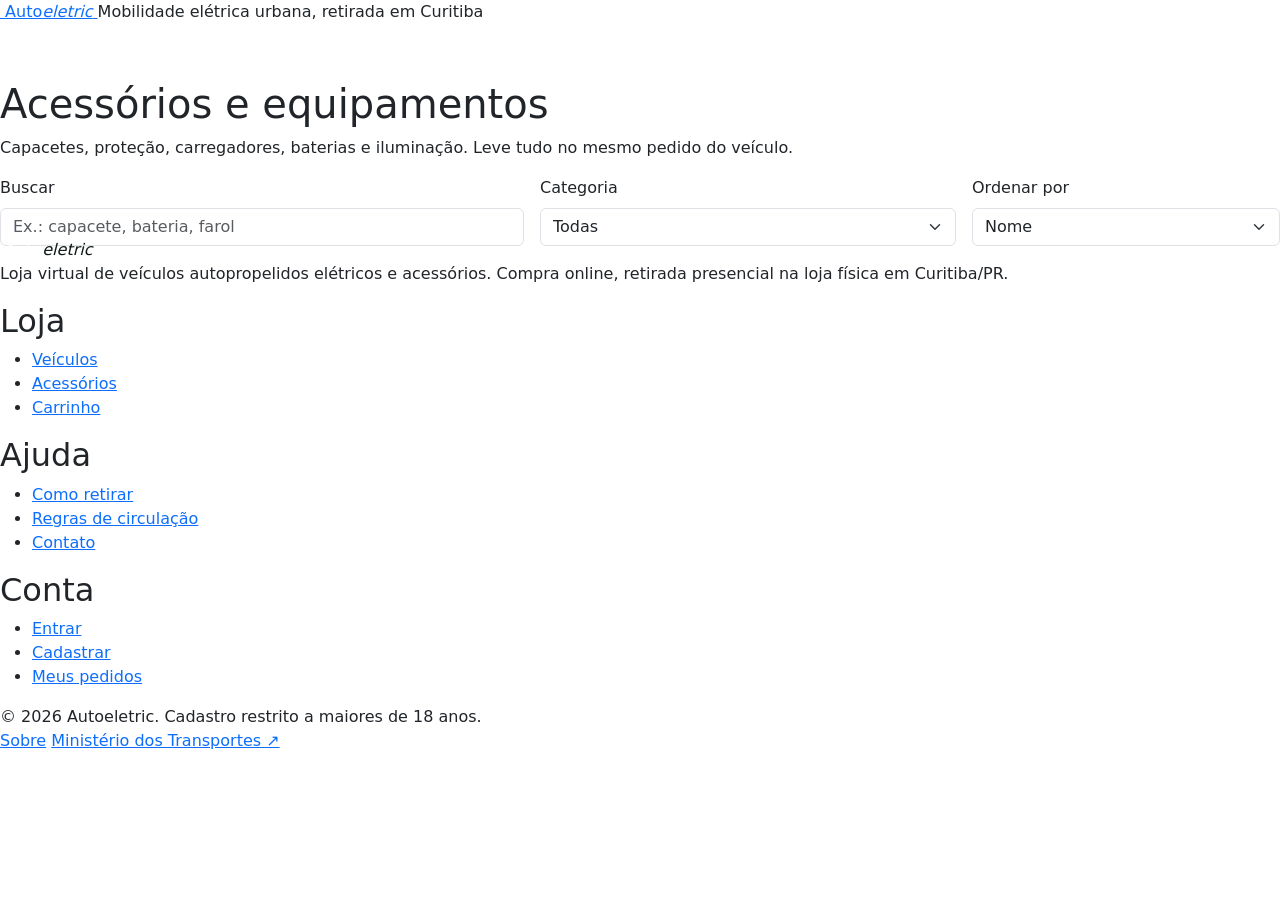
==== acessorios.html @ 050004ec "Add files via upload" ====
<!DOCTYPE html>
<html lang="pt-BR">
    <head>
        <meta charset="UTF-8">
        <meta name="viewport" content="width=device-width, initial-scale=1">
        <title>Acessórios | Autoeletric</title>
        <link rel="icon" href="img/logo.png" type="image/png">
        <link rel="stylesheet" href="https://cdn.jsdelivr.net/npm/bootstrap@5.3.8/dist/css/bootstrap.min.css">
        <link rel="stylesheet" href="css/style.css">
    </head>
    <body data-pagina="acessorios">
        <header>
            <div class="cabecalho-topo">
                <div class="container-principal">
                    <a class="marca" href="index.html">
                        <img src="img/logo.png" alt="">
                        <span>Auto<em>eletric</em></span>
                    </a>
                        <span class="slogan">Mobilidade elétrica urbana, retirada em Curitiba</span>
                </div>
            </div>
                <nav class="navbar navbar-expand-lg navbar-dark barra-menu" aria-label="Principal">
                    <div class="container-principal">
                        <button class="navbar-toggler ms-auto my-2" type="button" data-bs-toggle="collapse" data-bs-target="#menuPrincipal" aria-controls="menuPrincipal" aria-expanded="false" aria-label="Abrir menu">
                            <span class="navbar-toggler-icon"></span>
                        </button>
                        <div class="collapse navbar-collapse" id="menuPrincipal">
                            <ul class="navbar-nav me-auto">
                                <li class="nav-item">
                                    <a class="nav-link" href="index.html">Início</a>
                                </li>
                                <li class="nav-item">
                                    <a class="nav-link" href="catalogo.html">Veículos</a>
                                </li>
                                <li class="nav-item">
                                    <a class="nav-link active" href="acessorios.html">Acessórios</a>
                                </li>
                                <li class="nav-item">
                                    <a class="nav-link" href="retirada.html">Retirada</a>
                                </li>
                                <li class="nav-item">
                                    <a class="nav-link" href="regulamentacao.html">Regras</a>
                                </li>
                                <li class="nav-item">
                                    <a class="nav-link" href="sobre.html">Sobre</a>
                                </li>
                                <li class="nav-item">
                                    <a class="nav-link" href="contato.html">Contato</a>
                                </li>
                                <li class="nav-item">
                                    <a class="nav-link" href="https://www.detran.pr.gov.br" target="_blank" rel="noopener">Detran-PR &#8599;</a>
                                </li>
                            </ul>
                            <ul class="navbar-nav align-items-lg-center">
                                <li class="nav-item" id="navSessao"></li>
                                <li class="nav-item dropdown">
                                    <a class="nav-link dropdown-toggle" href="#" role="button" data-bs-toggle="dropdown" aria-expanded="false">Conta</a>
                                    <ul class="dropdown-menu dropdown-menu-end">
                                        <li>
                                            <a class="dropdown-item" href="login.html">Entrar</a>
                                        </li>
                                        <li>
                                            <a class="dropdown-item" href="cadastro.html">Cadastrar</a>
                                        </li>
                                        <li>
                                            <a class="dropdown-item" href="pedidos.html">Meus pedidos</a>
                                        </li>
                                    </ul>
                                </li>
                                <li class="nav-item">
                                    <a class="nav-link link-carrinho" href="carrinho.html">Carrinho
                                        <span class="contador-carrinho" hidden>0</span>
                                    </a>
                                </li>
                            </ul>
                        </div>
                    </div>
                </nav>
        </header>
        <main>
            <section class="cabecalho-pagina">
                <div class="container-principal">
                    <h1>Acessórios e equipamentos</h1>
                    <p>Capacetes, proteção, carregadores, baterias e iluminação. Leve tudo no mesmo pedido do veículo.</p>
                </div>
            </section>
            <section class="secao">
                <div class="container-principal">
                    <form class="barra-filtros row g-3 align-items-end" onsubmit="return false">
                        <div class="col-md-5">
                            <label class="form-label" for="filtroBusca">Buscar</label>
                            <input class="form-control" id="filtroBusca" type="search" placeholder="Ex.: capacete, bateria, farol">
                        </div>
                        <div class="col-6 col-md-4">
                            <label class="form-label" for="filtroCategoria">Categoria</label>
                            <select class="form-select" id="filtroCategoria">
                                <option value="todas">Todas</option>
                            </select>
                        </div>
                        <div class="col-6 col-md-3">
                            <label class="form-label" for="filtroOrdem">Ordenar por</label>
                            <select class="form-select" id="filtroOrdem">
                                <option value="nome">Nome</option>
                                <option value="menor">Menor preço</option>
                                <option value="maior">Maior preço</option>
                            </select>
                        </div>
                    </form>
                    <p id="contagemResultados" class="text-secondary fw-semibold" aria-live="polite"></p>
                    <div class="row row-cols-1 row-cols-sm-2 row-cols-lg-3 g-4" id="listaProdutos"></div>
                </div>
            </section>
        </main>
        <footer class="rodape">
            <div class="container-principal">
                <div class="rodape-grade">
                    <div>
                        <a class="marca text-white mb-2" href="index.html">
                            <img src="img/logo.png" alt="">
                            <span>Auto<em style="color:#0f1a14">eletric</em></span>
                        </a>
                        <p>Loja virtual de veículos autopropelidos elétricos e acessórios. Compra online, retirada presencial na loja física em Curitiba/PR.</p>
                    </div>
                    <div>
                        <h2>Loja</h2>
                        <ul>
                            <li>
                                <a href="catalogo.html">Veículos</a>
                            </li>
                            <li>
                                <a href="acessorios.html">Acessórios</a>
                            </li>
                            <li>
                                <a href="carrinho.html">Carrinho</a>
                            </li>
                        </ul>
                    </div>
                    <div>
                        <h2>Ajuda</h2>
                        <ul>
                            <li>
                                <a href="retirada.html">Como retirar</a>
                            </li>
                            <li>
                                <a href="regulamentacao.html">Regras de circulação</a>
                            </li>
                            <li>
                                <a href="contato.html">Contato</a>
                            </li>
                        </ul>
                    </div>
                    <div>
                        <h2>Conta</h2>
                        <ul>
                            <li>
                                <a href="login.html">Entrar</a>
                            </li>
                            <li>
                                <a href="cadastro.html">Cadastrar</a>
                            </li>
                            <li>
                                <a href="pedidos.html">Meus pedidos</a>
                            </li>
                        </ul>
                    </div>
                </div>
            </div>
            <div class="rodape-base">
                <div class="container-principal">
                    <span>&copy; 
                        <span class="ano-atual">2026</span>
                            Autoeletric. Cadastro restrito a maiores de 18 anos.
                        </span>
                    <nav aria-label="Rodapé">
                        <a href="sobre.html">Sobre</a>
                        <a href="https://www.gov.br/transportes/pt-br" target="_blank" rel="noopener">Ministério dos Transportes &#8599;</a>
                    </nav>
                </div>
            </div>
        </footer>
            <script src="js/bootstrap.bundle.min.js"></script>
            <script src="js/dados.js"></script>
            <script src="js/app.js"></script>
    </body>
</html>
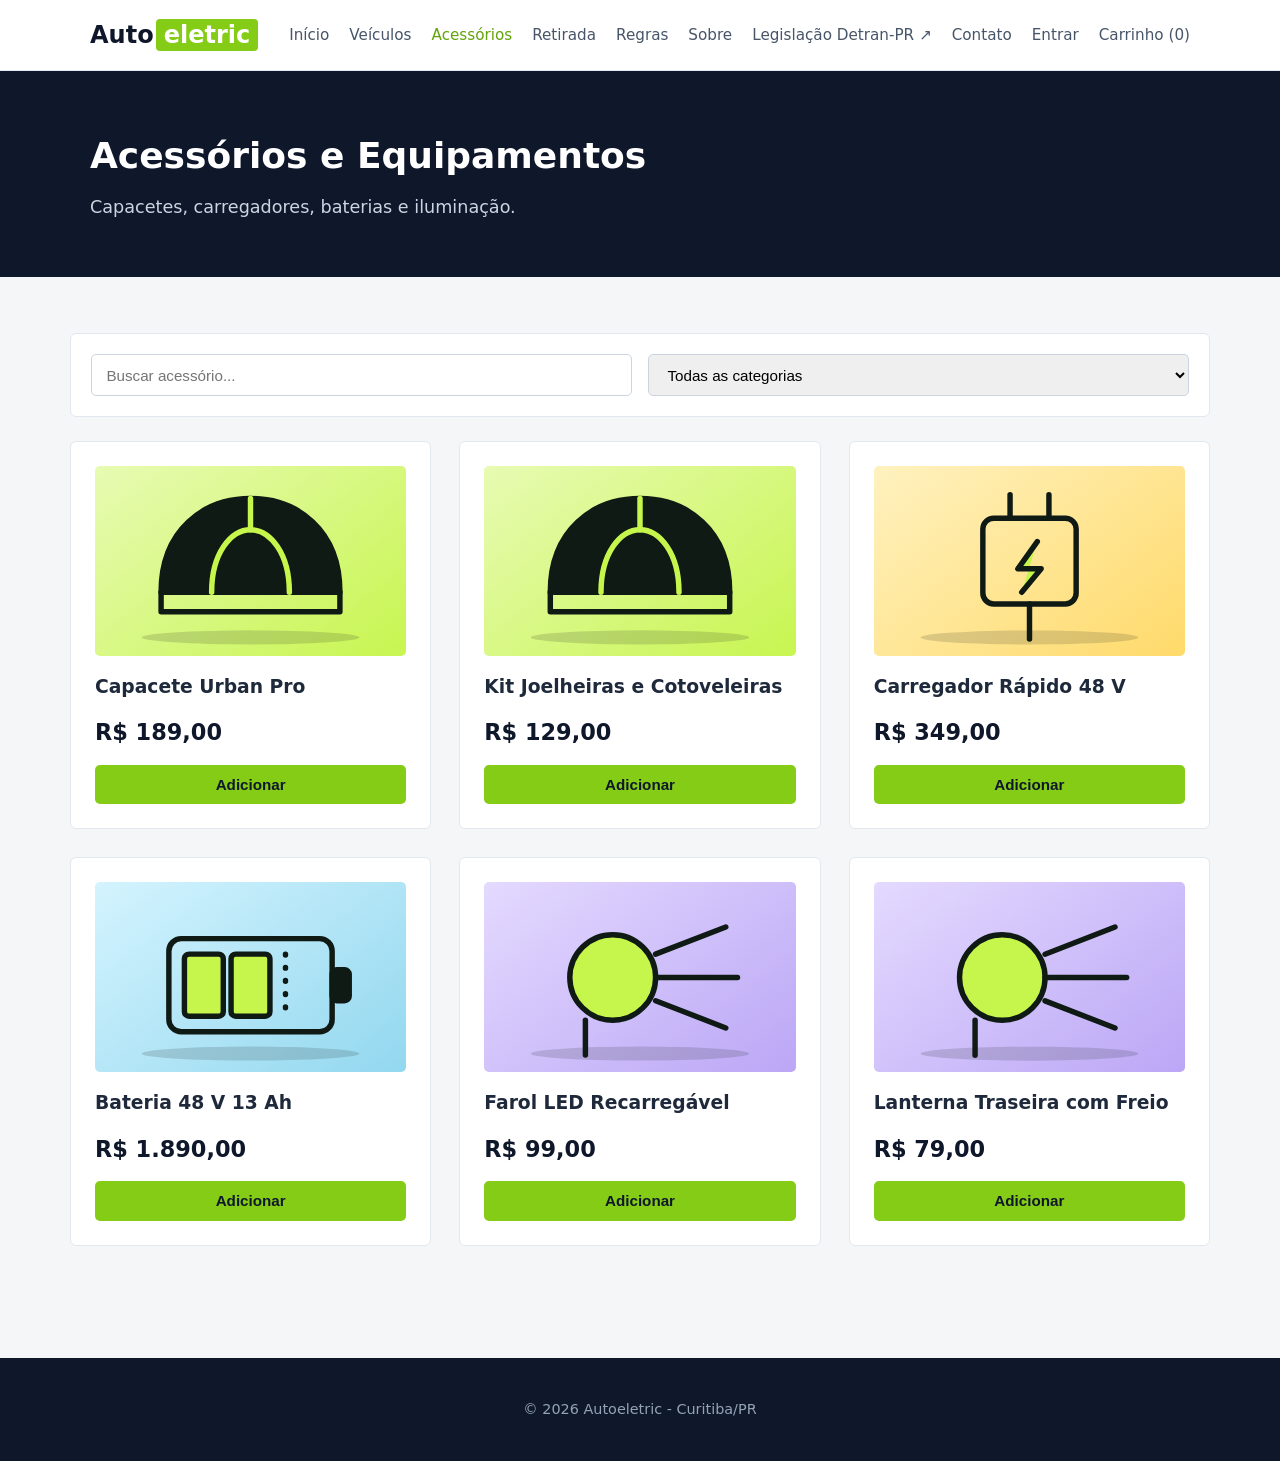
==== commit 1254ab19: "Add files via upload" ====
--- a/acessorios.html
+++ b/acessorios.html
@@ -1,185 +1,57 @@
-<!DOCTYPE html>
+﻿<!DOCTYPE html>
 <html lang="pt-BR">
-    <head>
-        <meta charset="UTF-8">
-        <meta name="viewport" content="width=device-width, initial-scale=1">
-        <title>Acessórios | Autoeletric</title>
-        <link rel="icon" href="img/logo.png" type="image/png">
-        <link rel="stylesheet" href="https://cdn.jsdelivr.net/npm/bootstrap@5.3.8/dist/css/bootstrap.min.css">
-        <link rel="stylesheet" href="css/style.css">
-    </head>
-    <body data-pagina="acessorios">
-        <header>
-            <div class="cabecalho-topo">
-                <div class="container-principal">
-                    <a class="marca" href="index.html">
-                        <img src="img/logo.png" alt="">
-                        <span>Auto<em>eletric</em></span>
-                    </a>
-                        <span class="slogan">Mobilidade elétrica urbana, retirada em Curitiba</span>
-                </div>
-            </div>
-                <nav class="navbar navbar-expand-lg navbar-dark barra-menu" aria-label="Principal">
-                    <div class="container-principal">
-                        <button class="navbar-toggler ms-auto my-2" type="button" data-bs-toggle="collapse" data-bs-target="#menuPrincipal" aria-controls="menuPrincipal" aria-expanded="false" aria-label="Abrir menu">
-                            <span class="navbar-toggler-icon"></span>
-                        </button>
-                        <div class="collapse navbar-collapse" id="menuPrincipal">
-                            <ul class="navbar-nav me-auto">
-                                <li class="nav-item">
-                                    <a class="nav-link" href="index.html">Início</a>
-                                </li>
-                                <li class="nav-item">
-                                    <a class="nav-link" href="catalogo.html">Veículos</a>
-                                </li>
-                                <li class="nav-item">
-                                    <a class="nav-link active" href="acessorios.html">Acessórios</a>
-                                </li>
-                                <li class="nav-item">
-                                    <a class="nav-link" href="retirada.html">Retirada</a>
-                                </li>
-                                <li class="nav-item">
-                                    <a class="nav-link" href="regulamentacao.html">Regras</a>
-                                </li>
-                                <li class="nav-item">
-                                    <a class="nav-link" href="sobre.html">Sobre</a>
-                                </li>
-                                <li class="nav-item">
-                                    <a class="nav-link" href="contato.html">Contato</a>
-                                </li>
-                                <li class="nav-item">
-                                    <a class="nav-link" href="https://www.detran.pr.gov.br" target="_blank" rel="noopener">Detran-PR &#8599;</a>
-                                </li>
-                            </ul>
-                            <ul class="navbar-nav align-items-lg-center">
-                                <li class="nav-item" id="navSessao"></li>
-                                <li class="nav-item dropdown">
-                                    <a class="nav-link dropdown-toggle" href="#" role="button" data-bs-toggle="dropdown" aria-expanded="false">Conta</a>
-                                    <ul class="dropdown-menu dropdown-menu-end">
-                                        <li>
-                                            <a class="dropdown-item" href="login.html">Entrar</a>
-                                        </li>
-                                        <li>
-                                            <a class="dropdown-item" href="cadastro.html">Cadastrar</a>
-                                        </li>
-                                        <li>
-                                            <a class="dropdown-item" href="pedidos.html">Meus pedidos</a>
-                                        </li>
-                                    </ul>
-                                </li>
-                                <li class="nav-item">
-                                    <a class="nav-link link-carrinho" href="carrinho.html">Carrinho
-                                        <span class="contador-carrinho" hidden>0</span>
-                                    </a>
-                                </li>
-                            </ul>
-                        </div>
-                    </div>
-                </nav>
-        </header>
-        <main>
-            <section class="cabecalho-pagina">
-                <div class="container-principal">
-                    <h1>Acessórios e equipamentos</h1>
-                    <p>Capacetes, proteção, carregadores, baterias e iluminação. Leve tudo no mesmo pedido do veículo.</p>
-                </div>
-            </section>
-            <section class="secao">
-                <div class="container-principal">
-                    <form class="barra-filtros row g-3 align-items-end" onsubmit="return false">
-                        <div class="col-md-5">
-                            <label class="form-label" for="filtroBusca">Buscar</label>
-                            <input class="form-control" id="filtroBusca" type="search" placeholder="Ex.: capacete, bateria, farol">
-                        </div>
-                        <div class="col-6 col-md-4">
-                            <label class="form-label" for="filtroCategoria">Categoria</label>
-                            <select class="form-select" id="filtroCategoria">
-                                <option value="todas">Todas</option>
-                            </select>
-                        </div>
-                        <div class="col-6 col-md-3">
-                            <label class="form-label" for="filtroOrdem">Ordenar por</label>
-                            <select class="form-select" id="filtroOrdem">
-                                <option value="nome">Nome</option>
-                                <option value="menor">Menor preço</option>
-                                <option value="maior">Maior preço</option>
-                            </select>
-                        </div>
-                    </form>
-                    <p id="contagemResultados" class="text-secondary fw-semibold" aria-live="polite"></p>
-                    <div class="row row-cols-1 row-cols-sm-2 row-cols-lg-3 g-4" id="listaProdutos"></div>
-                </div>
-            </section>
-        </main>
-        <footer class="rodape">
-            <div class="container-principal">
-                <div class="rodape-grade">
-                    <div>
-                        <a class="marca text-white mb-2" href="index.html">
-                            <img src="img/logo.png" alt="">
-                            <span>Auto<em style="color:#0f1a14">eletric</em></span>
-                        </a>
-                        <p>Loja virtual de veículos autopropelidos elétricos e acessórios. Compra online, retirada presencial na loja física em Curitiba/PR.</p>
-                    </div>
-                    <div>
-                        <h2>Loja</h2>
-                        <ul>
-                            <li>
-                                <a href="catalogo.html">Veículos</a>
-                            </li>
-                            <li>
-                                <a href="acessorios.html">Acessórios</a>
-                            </li>
-                            <li>
-                                <a href="carrinho.html">Carrinho</a>
-                            </li>
-                        </ul>
-                    </div>
-                    <div>
-                        <h2>Ajuda</h2>
-                        <ul>
-                            <li>
-                                <a href="retirada.html">Como retirar</a>
-                            </li>
-                            <li>
-                                <a href="regulamentacao.html">Regras de circulação</a>
-                            </li>
-                            <li>
-                                <a href="contato.html">Contato</a>
-                            </li>
-                        </ul>
-                    </div>
-                    <div>
-                        <h2>Conta</h2>
-                        <ul>
-                            <li>
-                                <a href="login.html">Entrar</a>
-                            </li>
-                            <li>
-                                <a href="cadastro.html">Cadastrar</a>
-                            </li>
-                            <li>
-                                <a href="pedidos.html">Meus pedidos</a>
-                            </li>
-                        </ul>
-                    </div>
-                </div>
-            </div>
-            <div class="rodape-base">
-                <div class="container-principal">
-                    <span>&copy; 
-                        <span class="ano-atual">2026</span>
-                            Autoeletric. Cadastro restrito a maiores de 18 anos.
-                        </span>
-                    <nav aria-label="Rodapé">
-                        <a href="sobre.html">Sobre</a>
-                        <a href="https://www.gov.br/transportes/pt-br" target="_blank" rel="noopener">Ministério dos Transportes &#8599;</a>
-                    </nav>
-                </div>
-            </div>
-        </footer>
-            <script src="js/bootstrap.bundle.min.js"></script>
-            <script src="js/dados.js"></script>
-            <script src="js/app.js"></script>
-    </body>
+<head>
+  <meta charset="UTF-8">
+  <meta name="viewport" content="width=device-width, initial-scale=1.0">
+  <link rel="icon" href="./img/logo.png" type="image/x-icon">
+  <title>Acessórios | Autoeletric</title>
+  <link rel="stylesheet" href="css/style.css">
+</head>
+<body data-pagina="acessorios">
+  <header>
+    <div class="container topo">
+      <a class="marca" href="index.html">Auto<span>eletric</span></a>
+      <nav>
+        <a href="index.html">Início</a>
+        <a href="veiculo.html">Veículos</a>
+        <a class="ativo" href="acessorios.html">Acessórios</a>
+        <a href="retirada.html">Retirada</a>
+        <a href="regras.html">Regras</a>
+        <a href="sobre.html">Sobre</a>
+        <a href="https://www.detran.pr.gov.br/Pagina/Legislacao" target="_blank" rel="noopener noreferrer">Legislação Detran-PR ↗</a>
+        <a href="contato.html">Contato</a>
+        <a href="login.html">Entrar</a>
+        <a href="carrinho.html">Carrinho (<span class="qtd-carrinho">0</span>)</a>
+      </nav>
+    </div>
+  </header>
+
+  <main>
+    <section class="banner">
+      <div class="container">
+        <h1>Acessórios e Equipamentos</h1>
+        <p>Capacetes, carregadores, baterias e iluminação.</p>
+      </div>
+    </section>
+
+    <section class="secao container">
+      <div class="filtros">
+        <input type="search" id="filtroBusca" placeholder="Buscar acessório...">
+        <select id="filtroCategoria">
+          <option value="todas">Todas as categorias</option>
+        </select>
+      </div>
+      <div class="grid" id="listaProdutos"></div>
+    </section>
+  </main>
+
+  <footer>
+    <div class="container">
+      <p>© 2026 Autoeletric - Curitiba/PR</p>
+    </div>
+  </footer>
+
+  <script src="js/dados.js"></script>
+  <script src="js/app.js"></script>
+</body>
 </html>
--- a/css/style.css
+++ b/css/style.css
@@ -0,0 +1,425 @@
+* {
+  margin: 0;
+  padding: 0;
+  box-sizing: border-box;
+}
+
+body {
+  font-family: "Segoe UI", system-ui, sans-serif;
+  background-color: #f4f6f8;
+  color: #1e293b;
+  line-height: 1.6;
+  display: flex;
+  flex-direction: column;
+  min-height: 100vh;
+}
+
+main {
+  flex: 1;
+}
+
+.container {
+  max-width: 1140px;
+  margin: 0 auto;
+  padding: 0 1.25rem;
+}
+
+header {
+  background-color: #ffffff;
+  border-bottom: 1px solid #e2e8f0;
+  padding: 1rem 0;
+  position: sticky;
+  top: 0;
+  z-index: 10;
+}
+
+.topo {
+  display: flex;
+  justify-content: space-between;
+  align-items: center;
+  flex-wrap: wrap;
+  gap: 1rem;
+}
+
+.marca {
+  font-size: 1.5rem;
+  font-weight: 700;
+  color: #0f172a;
+  text-decoration: none;
+}
+
+.marca span {
+  background-color: #84cc16;
+  color: #ffffff;
+  padding: 2px 8px;
+  border-radius: 4px;
+  margin-left: 2px;
+}
+
+nav {
+  display: flex;
+  flex-wrap: wrap;
+  gap: 1.25rem;
+  align-items: center;
+}
+
+nav a {
+  color: #475569;
+  text-decoration: none;
+  font-weight: 500;
+  font-size: 0.95rem;
+}
+
+nav a:hover, nav a.ativo {
+  color: #65a30d;
+}
+
+.banner {
+  background-color: #0f172a;
+  color: #ffffff;
+  padding: 3.5rem 0;
+  margin-bottom: 2.5rem;
+}
+
+.banner h1 {
+  font-size: 2.25rem;
+  margin-bottom: 0.5rem;
+}
+
+.banner p {
+  color: #cbd5e1;
+  font-size: 1.1rem;
+}
+
+.secao {
+  padding: 1rem 0 3rem;
+}
+
+.grid {
+  display: grid;
+  grid-template-columns: repeat(auto-fit, minmax(270px, 1fr));
+  gap: 1.75rem;
+  margin-top: 1.5rem;
+}
+
+.card {
+  background-color: #ffffff;
+  border: 1px solid #e2e8f0;
+  border-radius: 6px;
+  padding: 1.5rem;
+  display: flex;
+  flex-direction: column;
+  justify-content: space-between;
+}
+
+.card img {
+  width: 100%;
+  height: 190px;
+  object-fit: cover;
+  border-radius: 5px;
+  margin-bottom: 1rem;
+  background-color: #f8fafc;
+}
+
+.player-midia {
+  display: block;
+  width: 100%;
+  margin-top: 1rem;
+}
+
+.sobre-grid {
+  align-items: start;
+}
+
+.sobre-grid .card {
+  justify-content: flex-start;
+}
+
+.sobre-coluna {
+  display: grid;
+  align-content: start;
+  gap: 1.75rem;
+}
+
+.player-audio {
+  max-width: 420px;
+}
+
+.tag {
+  display: inline-block;
+  font-size: 0.75rem;
+  font-weight: 600;
+  color: #65a30d;
+  margin-bottom: 0.35rem;
+}
+
+.preco {
+  font-size: 1.4rem;
+  font-weight: 700;
+  color: #0f172a;
+  margin: 0.85rem 0;
+}
+
+.acoes {
+  display: flex;
+  gap: 0.5rem;
+}
+
+.acoes .btn {
+  flex: 1;
+}
+
+.btn {
+  display: inline-block;
+  background-color: #84cc16;
+  color: #0f172a;
+  border: none;
+  padding: 0.7rem 1.2rem;
+  border-radius: 5px;
+  font-weight: 600;
+  font-size: 0.95rem;
+  text-decoration: none;
+  cursor: pointer;
+  text-align: center;
+}
+
+.btn:hover {
+  background-color: #65a30d;
+  color: #ffffff;
+}
+
+.btn:disabled {
+  background-color: #cbd5e1;
+  color: #64748b;
+  cursor: not-allowed;
+}
+
+.btn-escuro {
+  background-color: #334155;
+  color: #ffffff;
+}
+
+.btn-escuro:hover {
+  background-color: #475569;
+}
+
+.filtros {
+  display: flex;
+  gap: 1rem;
+  flex-wrap: wrap;
+  background-color: #ffffff;
+  padding: 1.25rem;
+  border: 1px solid #e2e8f0;
+  border-radius: 6px;
+  margin-bottom: 1.5rem;
+}
+
+.filtros input, .filtros select {
+  padding: 0.65rem 0.9rem;
+  border: 1px solid #cbd5e1;
+  border-radius: 5px;
+  font-size: 0.95rem;
+  flex: 1;
+  min-width: 200px;
+}
+
+.formulario {
+  max-width: 460px;
+  margin: 1rem auto;
+  background-color: #ffffff;
+  padding: 2.25rem;
+  border: 1px solid #e2e8f0;
+  border-radius: 6px;
+}
+
+.formulario-pagina .formulario {
+  min-height: 36rem;
+}
+
+.formulario-pagina {
+  width: 100%;
+}
+
+.campo {
+  margin-bottom: 1.15rem;
+}
+
+.campo label {
+  display: block;
+  font-weight: 600;
+  margin-bottom: 0.4rem;
+  color: #334155;
+}
+
+.campo input, .campo select, .campo textarea {
+  width: 100%;
+  padding: 0.7rem;
+  border: 1px solid #cbd5e1;
+  border-radius: 5px;
+  font-size: 1rem;
+}
+
+table {
+  width: 100%;
+  border-collapse: collapse;
+  background-color: #ffffff;
+  border-radius: 6px;
+  overflow: hidden;
+  margin-top: 1rem;
+}
+
+th, td {
+  padding: 0.9rem 1rem;
+  border-bottom: 1px solid #e2e8f0;
+  text-align: left;
+}
+
+th {
+  background-color: #0f172a;
+  color: #ffffff;
+  font-weight: 600;
+}
+
+.resumo-carrinho {
+  margin: 0;
+  background-color: #ffffff;
+  padding: 1.5rem;
+  border-radius: 6px;
+  border: 1px solid #e2e8f0;
+}
+
+.carrinho-layout {
+  display: grid;
+  grid-template-columns: minmax(0, 1fr) 300px;
+  gap: 1.5rem;
+  align-items: start;
+}
+
+.carrinho-itens {
+  display: grid;
+  gap: 0.75rem;
+}
+
+.carrinho-itens h2 {
+  margin-bottom: 0.25rem;
+}
+
+.carrinho-item {
+  display: flex;
+  justify-content: space-between;
+  align-items: center;
+  gap: 1rem;
+  background-color: #ffffff;
+  border: 1px solid #e2e8f0;
+  border-radius: 6px;
+  padding: 1rem 1.25rem;
+}
+
+.carrinho-produto h3 {
+  font-size: 1rem;
+}
+
+.carrinho-produto p,
+.resumo-carrinho > p:first-of-type {
+  color: #64748b;
+  font-size: 0.9rem;
+}
+
+.carrinho-acoes {
+  display: flex;
+  align-items: center;
+  gap: 1rem;
+}
+
+.carrinho-acoes strong {
+  white-space: nowrap;
+}
+
+.carrinho-total {
+  display: flex;
+  justify-content: space-between;
+  align-items: center;
+  gap: 1rem;
+  margin-top: 1rem;
+  padding-top: 1rem;
+  border-top: 1px solid #e2e8f0;
+  font-size: 1.15rem;
+}
+
+.carrinho-total strong {
+  color: #65a30d;
+}
+
+.carrinho-retirada {
+  margin: 1rem 0;
+  padding: 0.8rem;
+  border-radius: 5px;
+  background-color: #f4f6f8;
+  font-size: 0.9rem;
+}
+
+.resumo-carrinho .btn {
+  width: 100%;
+}
+
+.carrinho-vazio {
+  background-color: #ffffff;
+  border: 1px solid #e2e8f0;
+  border-radius: 6px;
+  padding: 2rem;
+  text-align: center;
+}
+
+.carrinho-vazio p {
+  margin: 0.5rem 0 1rem;
+  color: #64748b;
+}
+
+@media (max-width: 760px) {
+  .carrinho-layout {
+    grid-template-columns: 1fr;
+  }
+
+  .carrinho-item {
+    align-items: flex-start;
+    flex-direction: column;
+  }
+
+  .carrinho-acoes {
+    width: 100%;
+    justify-content: space-between;
+  }
+}
+
+.alerta {
+  padding: 1.1rem 1.25rem;
+  background-color: #ecfccb;
+  border-left: 4px solid #65a30d;
+  color: #365314;
+  margin-bottom: 1.5rem;
+  border-radius: 5px;
+}
+
+.detalhe {
+  display: grid;
+  grid-template-columns: repeat(auto-fit, minmax(300px, 1fr));
+  gap: 2.5rem;
+  background-color: #ffffff;
+  padding: 2rem;
+  border-radius: 6px;
+  border: 1px solid #e2e8f0;
+}
+
+.detalhe img {
+  width: 100%;
+  border-radius: 5px;
+}
+
+footer {
+  background-color: #0f172a;
+  color: #94a3b8;
+  padding: 2.5rem 0;
+  margin-top: 4rem;
+  text-align: center;
+  font-size: 0.9rem;
+}
